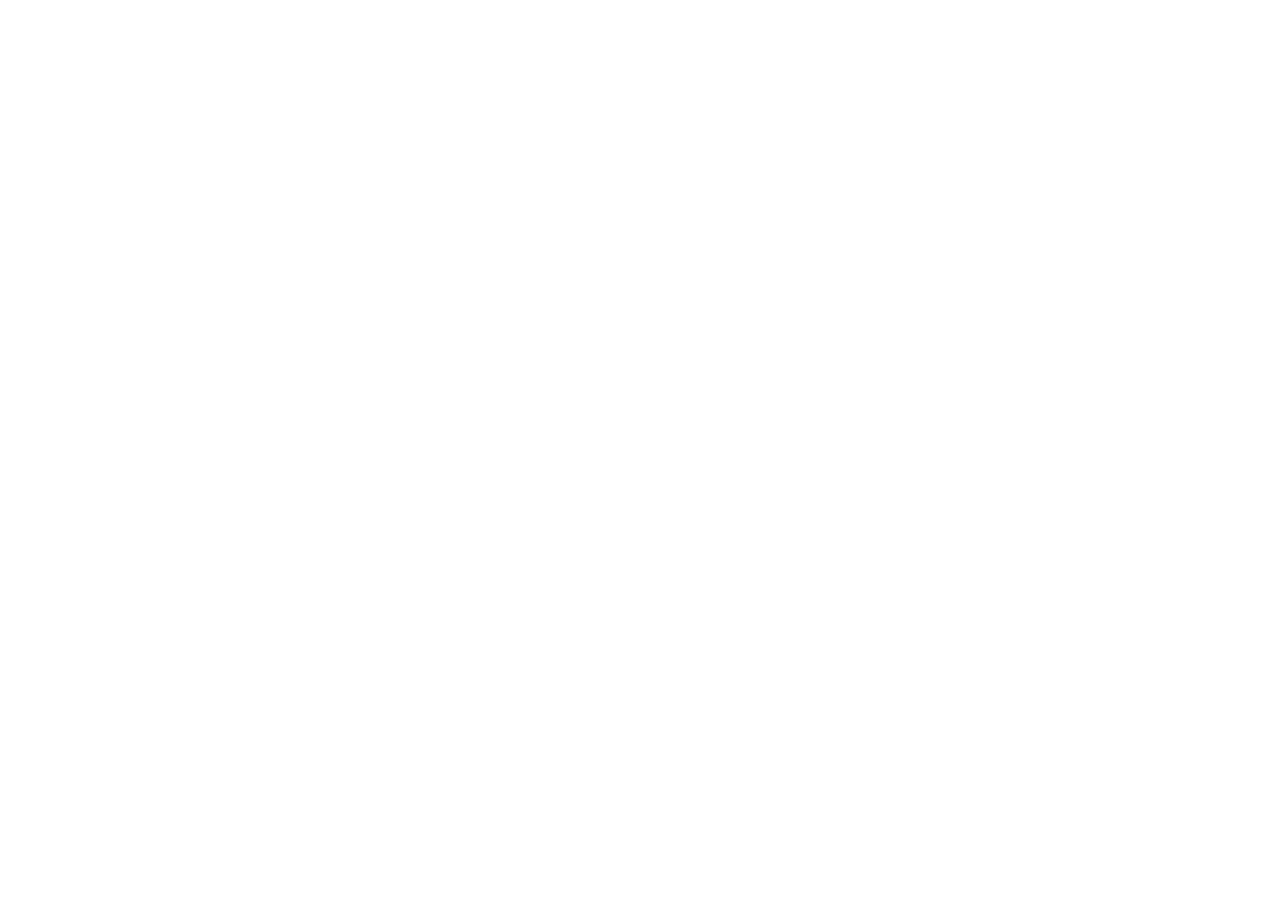
==== index.html @ 6c5e0750 "Ajout structure html et css de base" ====
<!DOCTYPE html>
<html lang="en">
    <head>
        <meta charset="UTF-8">
        <meta http-equiv="X-UA-Compatible" content="IE=edge">
        <meta name="viewport" content="width=device-width, initial-scale=1.0">

        <link rel="stylesheet" href="styles/icon-font/lineicons.css">
        <link rel="stylesheet" href="styles/normalize.css">
        <link rel="stylesheet" href="styles/base.css">

        <title>Adopte un chat en Occitanie</title>
    </head>
    <body>
    </body>
</html>
---- styles/base.css ----
:root {
    --primary-color-dark: #03989e;
    --primary-color: #03989e;
    --primary-color-light: #03989e;

    --secondary-color-dark: rgb(250, 191, 39);
    --secondary-color: rgb(250, 191, 39);
    --secondary-color-light: rgb(250, 191, 39);

    --primary-text-dark: #000;
    --primary-text: #333;
    --primary-text-light: #555;

    --secondary-text-dark-dark: #BBB;
    --secondary-text: #EEE;
    --secondary-text-light: #FFF;

    --border-color-dark: #000;
    --border-color-light: #CCC;
}

* {
    box-sizing: border-box;
    margin: 0;
    padding: 0;
}
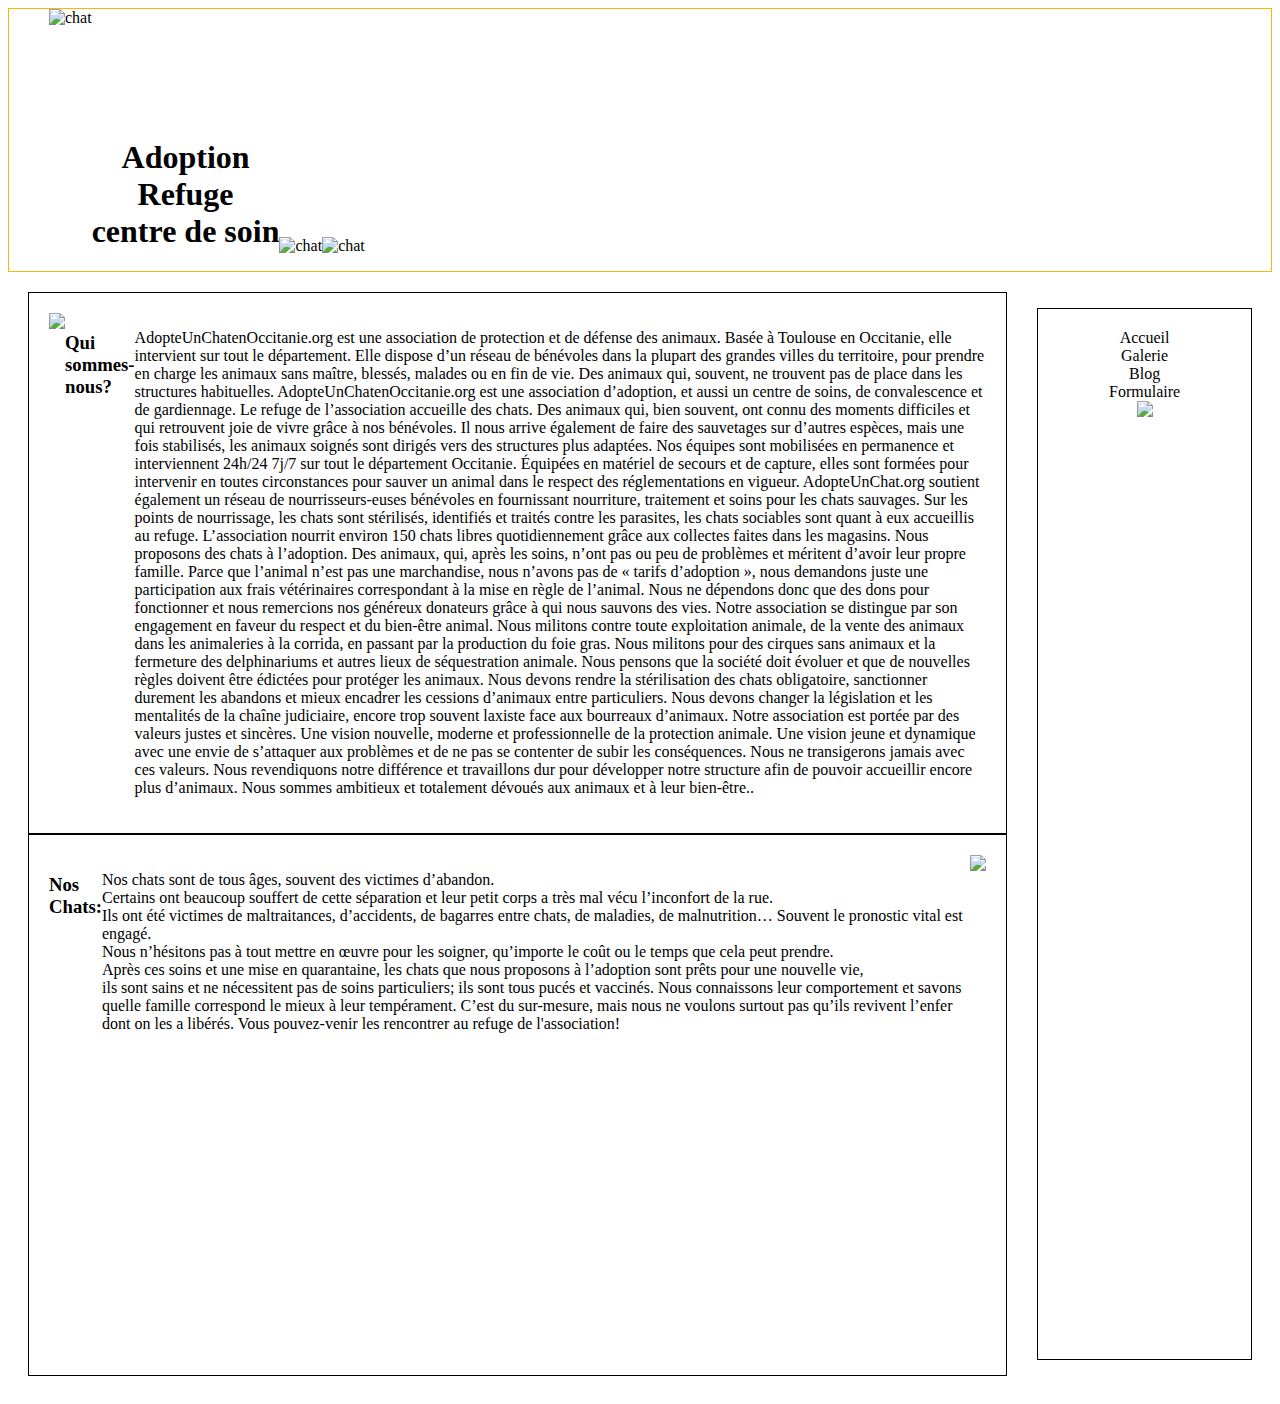
==== commit e59a4946: "premiereversion" ====
--- a/index.html
+++ b/index.html
@@ -1,16 +1,99 @@
 <!DOCTYPE html>
 <html lang="en">
-    <head>
-        <meta charset="UTF-8">
-        <meta http-equiv="X-UA-Compatible" content="IE=edge">
-        <meta name="viewport" content="width=device-width, initial-scale=1.0">
 
-        <link rel="stylesheet" href="styles/icon-font/lineicons.css">
-        <link rel="stylesheet" href="styles/normalize.css">
-        <link rel="stylesheet" href="styles/base.css">
+<head>
+    <meta charset="UTF-8">
+    <link rel="stylesheet" href="index.css">
+    <title>
+        <Document>Adopte un chat en Occitanie</Document>
+    </title>
+</head>
 
-        <title>Adopte un chat en Occitanie</title>
-    </head>
-    <body>
-    </body>
-</html>        
+<body>
+    <header class="appbar">
+        <img src="chat.png" alt="chat">
+        <h1>Adoption<br> Refuge<br> centre de soin </h1>
+        <p class="logo"><img src="facebook.png" alt="chat"><img src="instagram.png" alt="chat"></p>
+
+
+    </header>
+    <div class="grille">
+        <div class="border">
+            <img src="clinique.jpg">
+            <br>
+            <h3>Qui sommes-nous?</h3>
+            <br>
+            <p>AdopteUnChatenOccitanie.org est une association de protection et de défense des animaux. Basée à Toulouse
+                en Occitanie, elle intervient sur tout le département.
+                Elle dispose d’un réseau de bénévoles dans la plupart des grandes villes du territoire, pour prendre en
+                charge les animaux sans maître, blessés, malades ou en fin de vie.
+                Des animaux qui, souvent, ne trouvent pas de place dans les structures habituelles.
+                AdopteUnChatenOccitanie.org est une association d’adoption, et aussi un centre de soins, de
+                convalescence et de gardiennage.
+                Le refuge de l’association accueille des chats. Des animaux qui, bien souvent, ont connu des moments
+                difficiles et qui retrouvent joie de vivre grâce à nos bénévoles.
+                Il nous arrive également de faire des sauvetages sur d’autres espèces, mais une fois stabilisés, les
+                animaux soignés sont dirigés vers des structures plus adaptées.
+                Nos équipes sont mobilisées en permanence et interviennent 24h/24 7j/7 sur tout le département
+                Occitanie.
+                Équipées en matériel de secours et de capture, elles sont formées pour intervenir en toutes
+                circonstances pour sauver un animal dans le respect des réglementations en vigueur.
+                AdopteUnChat.org soutient également un réseau de nourrisseurs-euses bénévoles en fournissant nourriture,
+                traitement et soins pour les chats sauvages. Sur les points de nourrissage, les chats sont stérilisés,
+                identifiés et traités contre les parasites, les chats sociables sont quant à eux accueillis au refuge.
+                L’association nourrit environ 150 chats libres quotidiennement grâce aux collectes faites dans les
+                magasins.
+                Nous proposons des chats à l’adoption. Des animaux, qui, après les soins, n’ont pas ou peu de problèmes
+                et méritent d’avoir leur propre famille.
+                Parce que l’animal n’est pas une marchandise, nous n’avons pas de « tarifs d’adoption », nous demandons
+                juste une participation aux frais vétérinaires correspondant à la mise en règle de l’animal.
+                Nous ne dépendons donc que des dons pour fonctionner et nous remercions nos généreux donateurs grâce à
+                qui nous sauvons des vies.
+                Notre association se distingue par son engagement en faveur du respect et du bien-être animal. Nous
+                militons contre toute exploitation animale, de la vente des animaux dans les animaleries à la corrida,
+                en passant par la production du foie gras. Nous militons pour des cirques sans animaux et la fermeture
+                des delphinariums et autres lieux de séquestration animale. Nous pensons que la société doit évoluer et
+                que de nouvelles règles doivent être édictées pour protéger les animaux. Nous devons rendre la
+                stérilisation des chats obligatoire, sanctionner durement les abandons et mieux encadrer les cessions
+                d’animaux entre particuliers. Nous devons changer la législation et les mentalités de la chaîne
+                judiciaire, encore trop souvent laxiste face aux bourreaux d’animaux.
+                Notre association est portée par des valeurs justes et sincères. Une vision nouvelle, moderne et
+                professionnelle de la protection animale. Une vision jeune et dynamique avec une envie de s’attaquer aux
+                problèmes et de ne pas se contenter de subir les conséquences. Nous ne transigerons jamais avec ces
+                valeurs. Nous revendiquons notre
+                différence et travaillons dur pour développer notre structure afin de pouvoir accueillir encore plus
+                d’animaux. Nous sommes ambitieux et totalement dévoués aux animaux et à leur bien-être..</p>
+        </div>
+        <div class="border">
+            <img src="yuko1.jpg">
+            <br>
+            <h3>Nos Chats:</h3>
+            <br>
+            <p>Nos chats sont de tous âges, souvent des victimes d’abandon.<br>
+                Certains ont beaucoup souffert de cette séparation et leur petit corps a très mal vécu l’inconfort de la
+                rue.<br>
+                Ils ont été victimes de maltraitances, d’accidents, de bagarres entre chats, de maladies, de
+                malnutrition… Souvent le pronostic vital est engagé.<br>
+                Nous n’hésitons pas à tout mettre en œuvre pour les soigner, qu’importe le coût ou le temps que cela
+                peut prendre.<br>
+                Après ces soins et une mise en quarantaine, les chats que nous proposons à l’adoption sont prêts pour
+                une nouvelle vie,<br>
+                ils sont sains et ne nécessitent pas de soins particuliers; ils sont tous pucés et vaccinés.
+                Nous connaissons leur comportement et savons quelle famille correspond le mieux à leur tempérament.
+                C’est du sur-mesure, mais nous ne voulons surtout pas qu’ils revivent l’enfer dont on les a libérés.
+                Vous pouvez-venir les rencontrer au refuge de l'association!<br>
+
+        </div>
+        <ul>
+            <li>Accueil</li>
+            <li>Galerie</li>
+            <li>Blog</li>
+            <li>Formulaire</li>
+            <img src="patreon.png"> 
+           </ul>
+           
+    </div>
+
+</body>
+
+</html>--- a/index.css
+++ b/index.css
@@ -0,0 +1,87 @@
+/*Header*/
+
+.appbar {
+    display: flex;
+    flex-grow: 1;
+    margin: 0;
+    border: 1px solid #fab70a;
+}
+
+.appbar > img {
+    margin-left: 40px;
+
+}
+
+.appbar > p {
+    text-align: right;
+
+}
+
+.logo {
+    float: right;
+    flex-direction: column;
+    align-self: flex-end;
+}
+
+h1 {
+    margin-top: 130px;
+    text-align:center;
+    flex-direction: column;
+    align-self: flex-start;
+}
+
+/*Corps du site*/
+
+.grille {
+    display: grid;
+    grid-template-columns: 80% 20%;
+    grid-template-rows: 1fr 1fr;
+    grid-template-areas:
+        "a c"
+        "b c";
+    border: black solid;
+
+}
+
+.grille:nth-child(1) {
+    grid-area: a;
+    text-align: center;
+    border: black;
+    padding: 20px;
+    float: right;
+
+}
+
+
+.grille:nth-child(2) {
+    grid-area: b;
+    text-align: center;
+    border: black;
+    padding: 20px;
+
+}
+
+.grille > ul {
+    grid-area: c;
+    border: 1px black solid;
+    grid-column: 2;
+    grid-row: 1 2;
+    padding: 20px;
+    margin-left: 30px;
+}
+
+ul{
+    list-style: none;
+}
+.border {
+    display: flex;
+    border: 1px black solid;
+    padding: 20px;
+    text-align: left;
+
+}
+
+.border:nth-child(even) > img {
+    order: 2;
+}
+
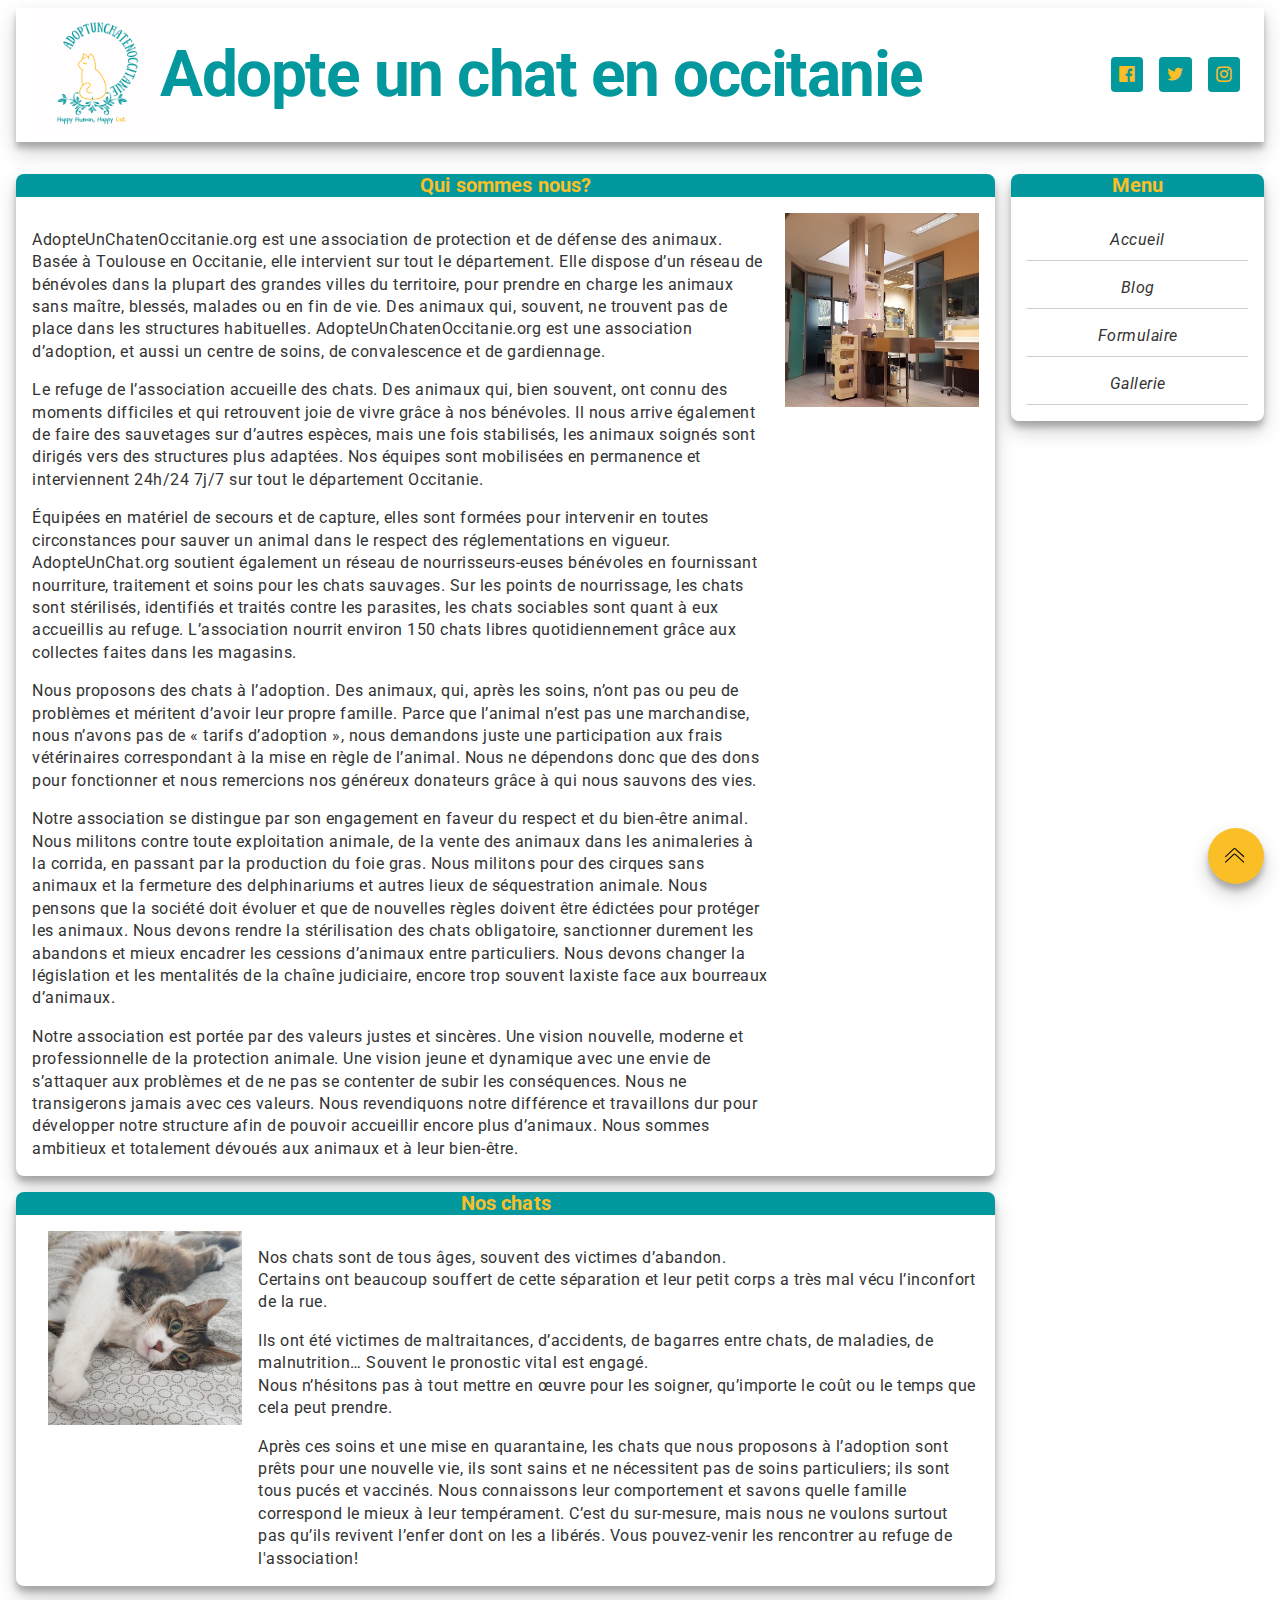
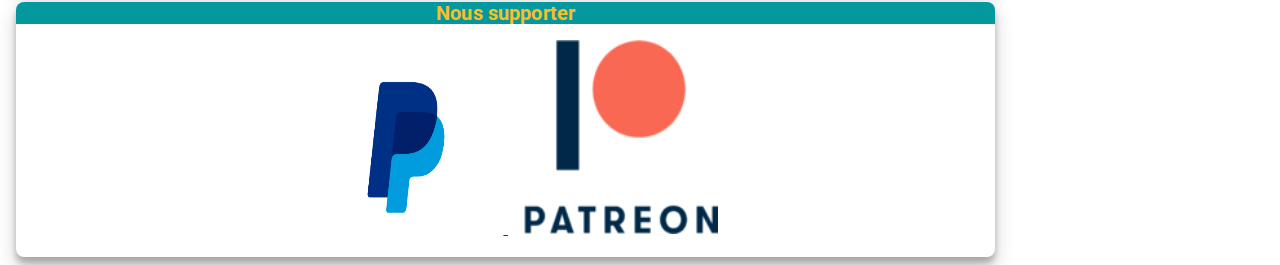
==== commit f9e6a4b7: "Finalisation du site" ====
--- a/index.html
+++ b/index.html
@@ -1,99 +1,165 @@
 <!DOCTYPE html>
-<html lang="en">
+<html lang="fr">
+    <head>
+        <meta charset="UTF-8">
+        <meta http-equiv="X-UA-Compatible" content="IE=edge">
+        <meta name="viewport" content="width=device-width, initial-scale=1.0">
 
-<head>
-    <meta charset="UTF-8">
-    <link rel="stylesheet" href="index.css">
-    <title>
-        <Document>Adopte un chat en Occitanie</Document>
-    </title>
-</head>
+        <link rel="stylesheet" href="styles/icon-font/lineicons.css">
+        <link rel="stylesheet" href="styles/normalize.css">
+        <link rel="stylesheet" href="styles/base.css">
+        <link rel="stylesheet" href="styles/tablets.css" media="only screen and (min-width: 600px) and (max-width: 1080px)">
+        <link rel="stylesheet" href="styles/desktops.css" media="only screen and (min-width: 1080px)">
 
-<body>
-    <header class="appbar">
-        <img src="chat.png" alt="chat">
-        <h1>Adoption<br> Refuge<br> centre de soin </h1>
-        <p class="logo"><img src="facebook.png" alt="chat"><img src="instagram.png" alt="chat"></p>
+        <title>Adopte un chat en Occitanie</title>
+    </head>
+    <body>
+        <div class="layout">
+            <div class="appbar">
+                <div class="appbar--title">
+                    <a href="index.html"><img src="images/chat.png" alt="Logo association adopte un chat en occitanie"></a>
+                    <h1>Adopte un chat en occitanie</h1>
+                </div>
+                <div class="appbar--socials">
+                    <ul>
+                        <li class="socials"><a href="https://fr.facebook.com"><i class="lni lni-facebook-original"></i></a></li>
+                        <li class="socials"><a href="https://www.twitter.com"><i class="lni lni-twitter-original"></i></a></li>
+                        <li class="socials"><a href="https://www.instagram.com"><i class="lni lni-instagram-original"></i></a></li>
+                    </ul>
+                </div>
+            </div>
+            <div class="sidebar">
+                <section class="card">
+                    <header class="card--title">
+                        <h6>Menu</h6>
+                    </header>
+                    <nav class="card--body">
+                        <ul class="list-group">
+                            <li class="list-group--item"><a href="index.html">Accueil</a></li>
+                            <li class="list-group--item"><a href="blog.html">Blog</a></li>
+                            <li class="list-group--item"><a href="formulaire.html">Formulaire</a></li>
+                            <li class="list-group--item"><a href="gallerie.html">Gallerie</a></li>
+                        </ul>
+                    </nav>
+                </section>
+            </div>
+            <div class="content">
+                <article class="card">
+                    <header class="card--title">
+                        <h6>Qui sommes nous?</h6>
+                    </header>
+                    <div class="card--body aside-img">
+                        <div>
+                            <p>
+                                AdopteUnChatenOccitanie.org est une association de protection et de défense des animaux. Basée à Toulouse
+                                en Occitanie, elle intervient sur tout le département.
+                                Elle dispose d’un réseau de bénévoles dans la plupart des grandes villes du territoire, pour prendre en
+                                charge les animaux sans maître, blessés, malades ou en fin de vie.
+                                Des animaux qui, souvent, ne trouvent pas de place dans les structures habituelles.
+                                AdopteUnChatenOccitanie.org est une association d’adoption, et aussi un centre de soins, de
+                                convalescence et de gardiennage.
+                            </p>
+                            <p>
+                                Le refuge de l’association accueille des chats. Des animaux qui, bien souvent, ont connu des moments
+                                difficiles et qui retrouvent joie de vivre grâce à nos bénévoles.
+                                Il nous arrive également de faire des sauvetages sur d’autres espèces, mais une fois stabilisés, les
+                                animaux soignés sont dirigés vers des structures plus adaptées.
+                                Nos équipes sont mobilisées en permanence et interviennent 24h/24 7j/7 sur tout le département
+                                Occitanie.
+                            </p>
+                            <p>
+                                Équipées en matériel de secours et de capture, elles sont formées pour intervenir en toutes
+                                circonstances pour sauver un animal dans le respect des réglementations en vigueur.
+                                AdopteUnChat.org soutient également un réseau de nourrisseurs-euses bénévoles en fournissant nourriture,
+                                traitement et soins pour les chats sauvages. Sur les points de nourrissage, les chats sont stérilisés,
+                                identifiés et traités contre les parasites, les chats sociables sont quant à eux accueillis au refuge.
+                                L’association nourrit environ 150 chats libres quotidiennement grâce aux collectes faites dans les
+                                magasins.
+                            </p>
+                            <p>
+                                Nous proposons des chats à l’adoption. Des animaux, qui, après les soins, n’ont pas ou peu de problèmes
+                                et méritent d’avoir leur propre famille.
+                                Parce que l’animal n’est pas une marchandise, nous n’avons pas de « tarifs d’adoption », nous demandons
+                                juste une participation aux frais vétérinaires correspondant à la mise en règle de l’animal.
+                                Nous ne dépendons donc que des dons pour fonctionner et nous remercions nos généreux donateurs grâce à
+                                qui nous sauvons des vies.
+                            </p>
+                            <p>
+                                Notre association se distingue par son engagement en faveur du respect et du bien-être animal. Nous
+                                militons contre toute exploitation animale, de la vente des animaux dans les animaleries à la corrida,
+                                en passant par la production du foie gras. Nous militons pour des cirques sans animaux et la fermeture
+                                des delphinariums et autres lieux de séquestration animale. Nous pensons que la société doit évoluer et
+                                que de nouvelles règles doivent être édictées pour protéger les animaux. Nous devons rendre la
+                                stérilisation des chats obligatoire, sanctionner durement les abandons et mieux encadrer les cessions
+                                d’animaux entre particuliers. Nous devons changer la législation et les mentalités de la chaîne
+                                judiciaire, encore trop souvent laxiste face aux bourreaux d’animaux.
+                            </p>
+                            <p>
+                                Notre association est portée par des valeurs justes et sincères. Une vision nouvelle, moderne et
+                                professionnelle de la protection animale. Une vision jeune et dynamique avec une envie de s’attaquer aux
+                                problèmes et de ne pas se contenter de subir les conséquences. Nous ne transigerons jamais avec ces
+                                valeurs. Nous revendiquons notre différence et travaillons dur pour développer notre structure afin de
+                                pouvoir accueillir encore plus d’animaux. Nous sommes ambitieux et totalement dévoués aux animaux et à leur bien-être.
+                            </p>
+                        </div>
+                        <aside>
+                            <img src="images/clinique.jpg" alt="Image de clinique veterinaire">
+                        </aside>
+                    </div>
+                </article>
 
+                <article class="card">
+                    <header class="card--title">
+                        <h6>Nos chats</h6>
+                    </header>
+                    <div class="card--body aside-img">
+                        <div>
+                            <p>
+                                Nos chats sont de tous âges, souvent des victimes d’abandon.<br>
+                                Certains ont beaucoup souffert de cette séparation et leur petit corps a très mal vécu l’inconfort de la
+                                rue.
+                            </p>
+                            <p>
+                                Ils ont été victimes de maltraitances, d’accidents, de bagarres entre chats, de maladies, de
+                                malnutrition… Souvent le pronostic vital est engagé.<br>
+                                Nous n’hésitons pas à tout mettre en œuvre pour les soigner, qu’importe le coût ou le temps que cela
+                                peut prendre.
+                            </p>
+                            <p>
+                                Après ces soins et une mise en quarantaine, les chats que nous proposons à l’adoption sont prêts pour
+                                une nouvelle vie, ils sont sains et ne nécessitent pas de soins particuliers; ils sont tous pucés et vaccinés.
+                                Nous connaissons leur comportement et savons quelle famille correspond le mieux à leur tempérament.
+                                C’est du sur-mesure, mais nous ne voulons surtout pas qu’ils revivent l’enfer dont on les a libérés.
+                                Vous pouvez-venir les rencontrer au refuge de l'association!
+                            </p>
+                        </div>
+                        <aside>
+                            <img src="images/yuko1.jpg" alt="Photo du chat yuko">
+                        </aside>
+                    </div>
+                </article>
 
-    </header>
-    <div class="grille">
-        <div class="border">
-            <img src="clinique.jpg">
-            <br>
-            <h3>Qui sommes-nous?</h3>
-            <br>
-            <p>AdopteUnChatenOccitanie.org est une association de protection et de défense des animaux. Basée à Toulouse
-                en Occitanie, elle intervient sur tout le département.
-                Elle dispose d’un réseau de bénévoles dans la plupart des grandes villes du territoire, pour prendre en
-                charge les animaux sans maître, blessés, malades ou en fin de vie.
-                Des animaux qui, souvent, ne trouvent pas de place dans les structures habituelles.
-                AdopteUnChatenOccitanie.org est une association d’adoption, et aussi un centre de soins, de
-                convalescence et de gardiennage.
-                Le refuge de l’association accueille des chats. Des animaux qui, bien souvent, ont connu des moments
-                difficiles et qui retrouvent joie de vivre grâce à nos bénévoles.
-                Il nous arrive également de faire des sauvetages sur d’autres espèces, mais une fois stabilisés, les
-                animaux soignés sont dirigés vers des structures plus adaptées.
-                Nos équipes sont mobilisées en permanence et interviennent 24h/24 7j/7 sur tout le département
-                Occitanie.
-                Équipées en matériel de secours et de capture, elles sont formées pour intervenir en toutes
-                circonstances pour sauver un animal dans le respect des réglementations en vigueur.
-                AdopteUnChat.org soutient également un réseau de nourrisseurs-euses bénévoles en fournissant nourriture,
-                traitement et soins pour les chats sauvages. Sur les points de nourrissage, les chats sont stérilisés,
-                identifiés et traités contre les parasites, les chats sociables sont quant à eux accueillis au refuge.
-                L’association nourrit environ 150 chats libres quotidiennement grâce aux collectes faites dans les
-                magasins.
-                Nous proposons des chats à l’adoption. Des animaux, qui, après les soins, n’ont pas ou peu de problèmes
-                et méritent d’avoir leur propre famille.
-                Parce que l’animal n’est pas une marchandise, nous n’avons pas de « tarifs d’adoption », nous demandons
-                juste une participation aux frais vétérinaires correspondant à la mise en règle de l’animal.
-                Nous ne dépendons donc que des dons pour fonctionner et nous remercions nos généreux donateurs grâce à
-                qui nous sauvons des vies.
-                Notre association se distingue par son engagement en faveur du respect et du bien-être animal. Nous
-                militons contre toute exploitation animale, de la vente des animaux dans les animaleries à la corrida,
-                en passant par la production du foie gras. Nous militons pour des cirques sans animaux et la fermeture
-                des delphinariums et autres lieux de séquestration animale. Nous pensons que la société doit évoluer et
-                que de nouvelles règles doivent être édictées pour protéger les animaux. Nous devons rendre la
-                stérilisation des chats obligatoire, sanctionner durement les abandons et mieux encadrer les cessions
-                d’animaux entre particuliers. Nous devons changer la législation et les mentalités de la chaîne
-                judiciaire, encore trop souvent laxiste face aux bourreaux d’animaux.
-                Notre association est portée par des valeurs justes et sincères. Une vision nouvelle, moderne et
-                professionnelle de la protection animale. Une vision jeune et dynamique avec une envie de s’attaquer aux
-                problèmes et de ne pas se contenter de subir les conséquences. Nous ne transigerons jamais avec ces
-                valeurs. Nous revendiquons notre
-                différence et travaillons dur pour développer notre structure afin de pouvoir accueillir encore plus
-                d’animaux. Nous sommes ambitieux et totalement dévoués aux animaux et à leur bien-être..</p>
+                <article class="card">
+                    <header class="card--title">
+                        <h6>Nous supporter</h6>
+                    </header>
+                    <div class="card--body aside-img flex-justify-center">
+                        <aside>
+                            <a href="https://www.paypal.com" target="_blank">
+                                <img src="images/paypal.png" alt="Logo Paypal">
+                            </a>
+                            <a href="https://www.patreon.com" target="_blank">
+                                <img src="images/patreon.png" alt="Logo Patreon">
+                            </a>
+                        </aside>
+                    </div>
+                </article>
+            </div>
         </div>
-        <div class="border">
-            <img src="yuko1.jpg">
-            <br>
-            <h3>Nos Chats:</h3>
-            <br>
-            <p>Nos chats sont de tous âges, souvent des victimes d’abandon.<br>
-                Certains ont beaucoup souffert de cette séparation et leur petit corps a très mal vécu l’inconfort de la
-                rue.<br>
-                Ils ont été victimes de maltraitances, d’accidents, de bagarres entre chats, de maladies, de
-                malnutrition… Souvent le pronostic vital est engagé.<br>
-                Nous n’hésitons pas à tout mettre en œuvre pour les soigner, qu’importe le coût ou le temps que cela
-                peut prendre.<br>
-                Après ces soins et une mise en quarantaine, les chats que nous proposons à l’adoption sont prêts pour
-                une nouvelle vie,<br>
-                ils sont sains et ne nécessitent pas de soins particuliers; ils sont tous pucés et vaccinés.
-                Nous connaissons leur comportement et savons quelle famille correspond le mieux à leur tempérament.
-                C’est du sur-mesure, mais nous ne voulons surtout pas qu’ils revivent l’enfer dont on les a libérés.
-                Vous pouvez-venir les rencontrer au refuge de l'association!<br>
-
+        <div class="btn-float">
+            <div>
+                <a href="#"><i class="lni lni-angle-double-up"></i></a>
+            </div>
         </div>
-        <ul>
-            <li>Accueil</li>
-            <li>Galerie</li>
-            <li>Blog</li>
-            <li>Formulaire</li>
-            <img src="patreon.png"> 
-           </ul>
-           
-    </div>
-
-</body>
-
-</html>+    </body>
+</html>
--- a/styles/base.css
+++ b/styles/base.css
@@ -0,0 +1,481 @@
+@import url('https://fonts.googleapis.com/css2?family=Roboto:ital,wght@0,100;0,300;0,400;0,500;0,700;0,900;1,100;1,300;1,400;1,500;1,700;1,900&display=swap');
+
+:root {
+    --primary-color: #03989e;
+    --secondary-color: #FABF27;
+
+    --primary-text-dark: #000;
+    --primary-text: #333;
+    --primary-text-light: #555;
+
+    --secondary-text-dark: #BBB;
+    --secondary-text: #EEE;
+    --secondary-text-light: #FFF;
+
+    --border-color-dark: #282828;
+    --border-color-light: #CCC;
+}
+
+* {
+    box-sizing: border-box;
+    margin: 0;
+    padding: 0;
+}
+
+body {
+    padding: 0 16px;
+    margin: 8px 0;
+
+    font-family: Roboto, Verdana, Geneva, Tahoma, sans-serif;
+    font-size: 16px;
+    font-weight: normal;
+    font-style: normal;
+
+    color: var(--primary-text);
+
+    letter-spacing: 0.5px;
+
+    line-height: 1.4em;
+}
+
+a {
+    font-style: italic;
+    color: var(--primary-text);
+    text-decoration: underline;
+}
+a:link {
+    color: var(--primary-text);
+}
+a:visited {
+    color: var(--primary-text);
+}
+
+h1 {
+    font-size: 96px;
+    font-weight: light;
+    letter-spacing: -1.5px;
+}
+h2 {
+    font-size: 60px;
+    font-weight: light;
+    letter-spacing: -0.5px;
+}
+h3 {
+    font-size: 48px;
+    font-weight: normal;
+    letter-spacing: 0px;
+}
+h4 {
+    font-size: 34px;
+    font-weight: normal;
+    letter-spacing: 0.25px;
+}
+h5 {
+    font-size: 24px;
+    font-weight: normal;
+    letter-spacing: 0px;
+}
+h6 {
+    font-size: 20px;
+    font-weight: medium;
+    letter-spacing: 0.15px;
+}
+
+caption {
+    font-size: 12px;
+    font-weight: normal;
+    letter-spacing: 0.4px;
+}
+
+p {
+    padding-top: 16px;
+}
+
+em {
+    color: var(--primary-color);
+}
+input, button, select, textarea {
+    border-radius: 8px;
+    border: none;
+    outline: none;
+}
+
+textarea {
+    border: 1px solid var(--border-color-light);
+}
+
+button, input[type="submit"], input[type="reset"] {
+    margin: 8px;
+    padding: 0 16px;
+    
+    min-width: 64px;
+    height: 36px;
+
+    font-size: 14px;
+    font-weight: medium;
+    letter-spacing: 1.25px;
+    text-transform: uppercase;
+
+    background-color: var(--primary-color);
+    color: var(--secondary-color);
+}
+
+ul {
+    list-style: none;
+}
+
+fieldset {
+    margin: 16px 8px;
+    padding: 16px 8px;
+    border-radius: 8px;
+    border-color: var(--border-color-light);
+}
+
+legend {
+    font-size: 12px;
+    font-weight: normal;
+    letter-spacing: 0.4px;
+    line-height: 16px;
+    color: var(--border-color-light);
+}
+
+/* Card classes */
+.card {
+    border-radius: 4px;
+    box-shadow: 0 10px 20px rgba(0,0,0,0.19), 0 6px 6px rgba(0,0,0,0.23);
+}
+
+.card > .card--title {
+    padding: 0 16px;
+    background-color: var(--primary-color);
+    color: var(--secondary-color);
+
+    border-radius: 4px 4px 0 0;
+}
+
+.card > .card--title > *:not(img) {
+    text-align: center;
+}
+
+.card > .card--body {
+    padding: 16px 16px;
+}
+
+.card > .card--body > aside img {
+    width: 100%;
+    height: 194px;
+}
+
+/* list-group classes */
+.list-group {
+    display: flex;
+    flex-direction: column;
+    border-collapse: collapse;
+}
+
+.list-group--item {
+    padding: 16px 12px;
+
+    width: 100%;
+    height: 48px;
+
+    text-align: center;
+    
+    border-bottom: 1px solid var(--border-color-light);
+}
+
+.list-group--item  > a {
+    text-decoration: none;
+}
+
+.list-group--item  > a:link {
+    color: var(--primary-text);
+}
+
+.list-group--item  > a:visited {
+    color: var(--primary-text);
+}
+
+/* Input field classes */
+.field-group {
+    width: 280px;
+    margin-bottom: 16px;
+}
+
+.field {
+    padding: 8px 16px;
+
+    border: 1px solid var(--border-color-light);
+    border-radius: 4px;
+}
+
+.field--label {
+    display: block;
+    
+    font-size: 12px;
+    font-weight: normal;
+    letter-spacing: 0.4px;
+    line-height: 16px;
+
+    color: var(--primary-text-light);
+}
+
+.field--input {
+    display: block;
+
+    width: 100%;
+    height: 24px;
+
+    font-size: 16px;
+    font-weight: normal;
+    letter-spacing: 0.15px;
+    line-height: 24px;
+
+    color: var(--primary-text);
+}
+
+.field--select {
+    display: block;
+
+    width: 100%;
+    height: 24px;
+
+    font-size: 16px;
+    font-weight: normal;
+    letter-spacing: 0.15px;
+    line-height: 24px;
+
+    background-color: transparent;
+    color: var(--primary-text);
+}
+
+.field--textarea {
+    display: block;
+
+    width: 100%;
+    height: 100%;
+
+    font-size: 16px;
+    font-weight: normal;
+    letter-spacing: 0.15px;
+    line-height: 24px;
+
+    color: var(--primary-text);
+}
+
+.field--checkbox {
+    width: 24px;
+    height: 24px;
+    background-color: var(--primary-color);
+}
+
+.field--helper {
+    padding: 0 16px;
+
+    font-size: 12px;
+    font-weight: normal;
+    font-style: italic;
+    letter-spacing: 0.4px;
+    line-height: 16px;
+}
+
+/* Helper classes */
+.color-red {
+    color: red;
+}
+
+.container-flex {
+    display: flex;
+}
+
+.flex-justify-between {
+    justify-content: space-between;
+}
+
+.flex-justify-around {
+    justify-content: space-around;
+}
+
+.flex-justify-center {
+    justify-content: center;
+}
+
+/* Specialised classes */
+.layout {
+    display: grid;
+    grid-template-columns: 1fr;
+    grid-template-areas: "appbar"
+                         "sidebar"
+                         "content";
+    gap: 16px;
+}
+
+.appbar {
+    grid-area: appbar;
+
+    padding: 0 16px;
+    margin-bottom: 16px;
+
+    width: 100%;
+
+    box-shadow: 0 10px 20px rgba(0,0,0,0.19), 0 6px 6px rgba(0,0,0,0.23);
+}
+
+.appbar--title {
+    display: flex;
+    align-items: center;
+}
+
+.appbar--title > h1 {
+    color: var(--primary-color);
+    font-size: 24px;
+}
+
+.appbar--title img {
+    width: 96px;
+    height: 96px;
+    border-radius: 8px;
+}
+
+.appbar--socials {
+    padding: 16px 0;
+}
+
+.appbar--socials > ul {
+    display: flex;
+    justify-content: center;
+}
+
+.sidebar {
+    grid-area: sidebar;
+}
+
+.content {
+    grid-area: content;
+}
+
+.content > article {
+    margin-top: 16px;
+}
+.content > article:first-child {
+    margin-top: 0;
+}
+
+.logo {
+    width: 96px;
+    height: 96px;
+}
+
+.socials {
+    font-size: 16px;
+    text-align: center;
+    padding: 8px;
+}
+
+.socials > a {
+    padding: 8px;
+
+    border-radius: 4px;
+}
+.socials > a:link {
+    background-color: var(--primary-color);
+    color: var(--secondary-color);
+}
+
+.socials > a:visited {
+    background-color: var(--primary-color);
+    color: var(--secondary-color);
+}
+
+.gallery {
+    display: grid;
+    grid-template-columns: 1fr;
+    gap: 8px;
+}
+
+.gallery > article {
+    margin: 0;
+    padding-bottom: 8px;
+
+    width: 344px;
+
+    border: 1px solid var(--border-color-light);
+    border-radius: 8px;
+}
+
+.gallery > article img {
+    display: block;
+
+    margin-bottom: 16px;
+
+    width: 344px;
+    height: 194px;
+
+    border-radius: 8px 8px 0 0;
+}
+
+.gallery > article h6 {
+    margin-left: 16px;
+}
+
+.gallery > article p {
+    margin-left: 16px;
+
+    font-size: 14px;
+    font-weight: normal;
+    letter-spacing: 0.25;
+}
+
+.btn-float {
+    position: fixed;
+    bottom: 16px;
+    right: 16px;
+
+    padding: 16px;
+
+    width: 56px;
+    height: 56px;
+
+    background-color: var(--secondary-color);
+
+    border-radius: 28px;
+
+    box-shadow: 0 10px 20px rgba(0,0,0,0.19), 0 6px 6px rgba(0,0,0,0.23);
+
+    z-index: 10;
+}
+
+.btn-float > div {
+    width: 24px;
+    height: 24px;
+
+    text-align: center;
+    
+    font-size: 20px;
+    font-weight: medium;
+    letter-spacing: 1.25px;
+    text-transform: capitalize;
+}
+
+.btn-float > div > a:link {
+    color: var(--primary-text-dark);
+}
+
+.btn-float > div > a:visited {
+    color: var(--primary-text-dark);
+}
+
+.flex-form {
+    display: flex;
+    flex-direction: column;
+}
+
+.aside-img {
+    display: flex;
+    flex-direction: column;
+}
+
+.pub {
+    width: 244px;
+    height: 433px;
+}
--- a/styles/tablets.css
+++ b/styles/tablets.css
@@ -0,0 +1,20 @@
+.layout {
+    display: grid;
+    grid-template-columns: 1fr 1fr;
+    grid-template-areas: "appbar appbar"
+                         "sidebar sidebar"
+                         "content content";
+    gap: 16px;
+}
+
+.flex-form {
+    display: flex;
+    flex-direction: row;
+    justify-content: space-around;
+}
+
+.gallery {
+    display: grid;
+    grid-template-columns: 1fr 1fr;
+    gap: 16px;
+}
--- a/styles/desktops.css
+++ b/styles/desktops.css
@@ -0,0 +1,73 @@
+.layout {
+    display: grid;
+    grid-template-columns: 1fr 1fr 1fr 0.8fr;
+    grid-template-areas: "appbar appbar appbar appbar"
+                         "content content content sidebar";
+    gap: 16px;
+}
+
+.appbar {
+    display: flex;
+    justify-content: space-between;
+}
+
+.appbar--title > h1 {
+    font-size: 64px;
+}
+
+.appbar--title img {
+    width: 128px;
+    height: 128px;
+    border-radius: 8px;
+}
+
+.appbar--socials {
+    align-self: center;
+    padding: 16px 0;
+}
+
+.card {
+    border-radius: 8px;
+}
+
+.card > .card--title {
+    border-radius: 8px 8px 0 0;
+}
+
+.card > .card--title > img {
+    border-radius: 8px 8px 0 0;
+}
+
+.card > .card--body > aside img {
+    width: 194px;
+    height: 194px;
+    margin-left: 16px;
+}
+
+.content article:nth-child(even) > .card--body {
+    flex-direction: row-reverse;
+}
+
+.content article:nth-child(even) > .card--body > aside img {
+    margin-right: 16px;
+}
+
+.flex-form {
+    display: flex;
+    flex-direction: row;
+    justify-content: center;
+}
+
+.gallery {
+    display: grid;
+    grid-template-columns: 1fr 1fr 1fr 1fr;
+    gap: 16px;
+}
+
+.aside-img {
+    flex-direction: row;
+}
+
+.content > article:nth-child(even) aside {
+    order: 1;
+}
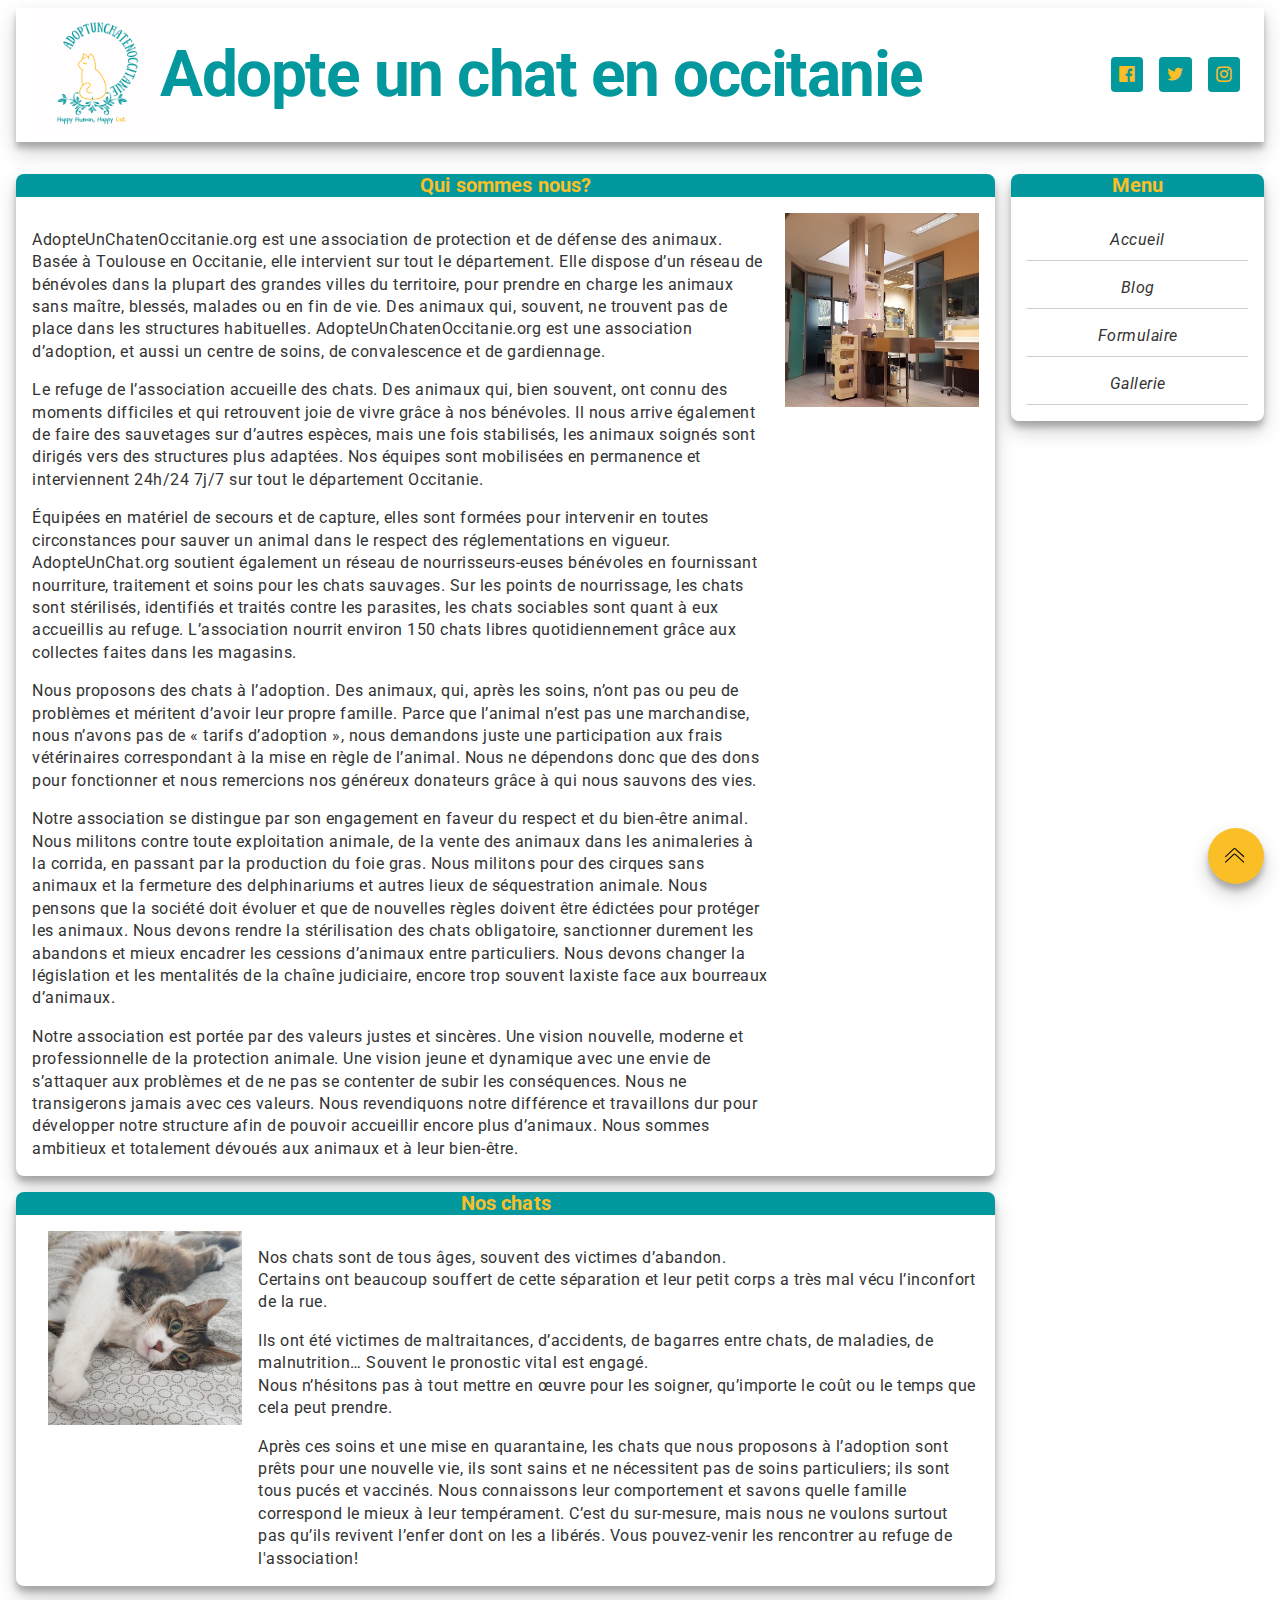
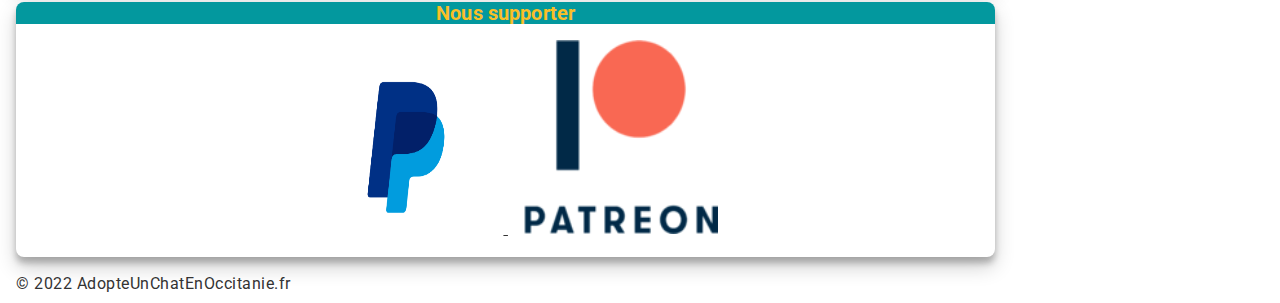
==== commit df33892e: "Ajout copyright et log HV" ====
--- a/index.html
+++ b/index.html
@@ -161,5 +161,6 @@
                 <a href="#"><i class="lni lni-angle-double-up"></i></a>
             </div>
         </div>
+        <p>&copy; 2022 AdopteUnChatEnOccitanie.fr</p>
     </body>
 </html>
--- a/styles/base.css
+++ b/styles/base.css
@@ -391,6 +391,7 @@
     display: grid;
     grid-template-columns: 1fr;
     gap: 8px;
+    padding: 8px;
 }
 
 .gallery > article {
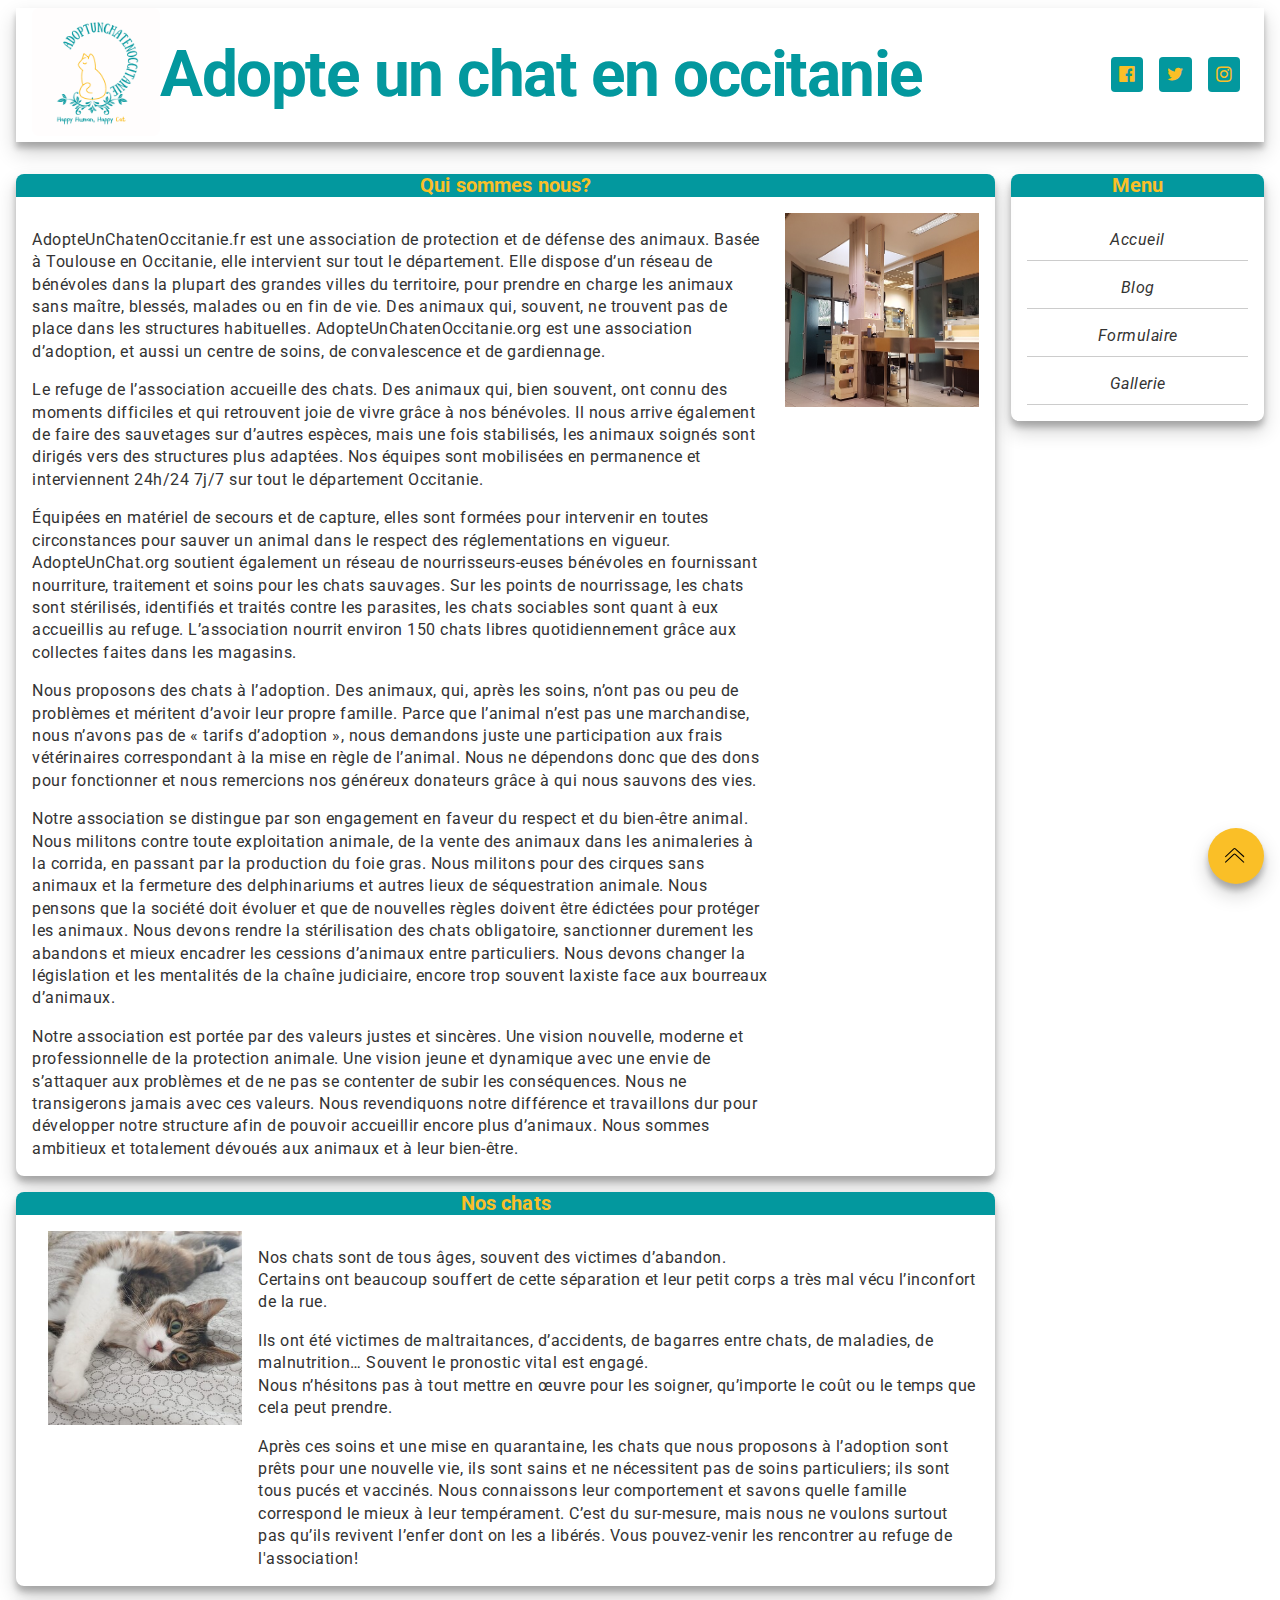
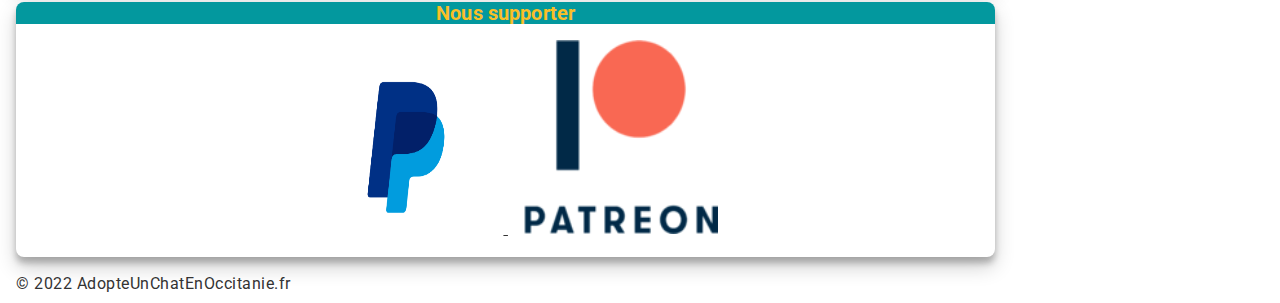
==== commit 550506b9: "Small Corrections" ====
--- a/index.html
+++ b/index.html
@@ -51,7 +51,7 @@
                     <div class="card--body aside-img">
                         <div>
                             <p>
-                                AdopteUnChatenOccitanie.org est une association de protection et de défense des animaux. Basée à Toulouse
+                                AdopteUnChatenOccitanie.fr est une association de protection et de défense des animaux. Basée à Toulouse
                                 en Occitanie, elle intervient sur tout le département.
                                 Elle dispose d’un réseau de bénévoles dans la plupart des grandes villes du territoire, pour prendre en
                                 charge les animaux sans maître, blessés, malades ou en fin de vie.
--- a/styles/base.css
+++ b/styles/base.css
@@ -94,6 +94,7 @@
 em {
     color: var(--primary-color);
 }
+
 input, button, select, textarea {
     border-radius: 8px;
     border: none;
@@ -127,6 +128,7 @@
 fieldset {
     margin: 16px 8px;
     padding: 16px 8px;
+    
     border-radius: 8px;
     border-color: var(--border-color-light);
 }
@@ -136,6 +138,7 @@
     font-weight: normal;
     letter-spacing: 0.4px;
     line-height: 16px;
+
     color: var(--border-color-light);
 }
 
@@ -147,6 +150,7 @@
 
 .card > .card--title {
     padding: 0 16px;
+
     background-color: var(--primary-color);
     color: var(--secondary-color);
 
@@ -186,14 +190,6 @@
 
 .list-group--item  > a {
     text-decoration: none;
-}
-
-.list-group--item  > a:link {
-    color: var(--primary-text);
-}
-
-.list-group--item  > a:visited {
-    color: var(--primary-text);
 }
 
 /* Input field classes */
--- a/styles/desktops.css
+++ b/styles/desktops.css
@@ -60,7 +60,7 @@
 
 .gallery {
     display: grid;
-    grid-template-columns: 1fr 1fr 1fr 1fr;
+    grid-template-columns: 1fr 1fr 1fr;
     gap: 16px;
 }
 
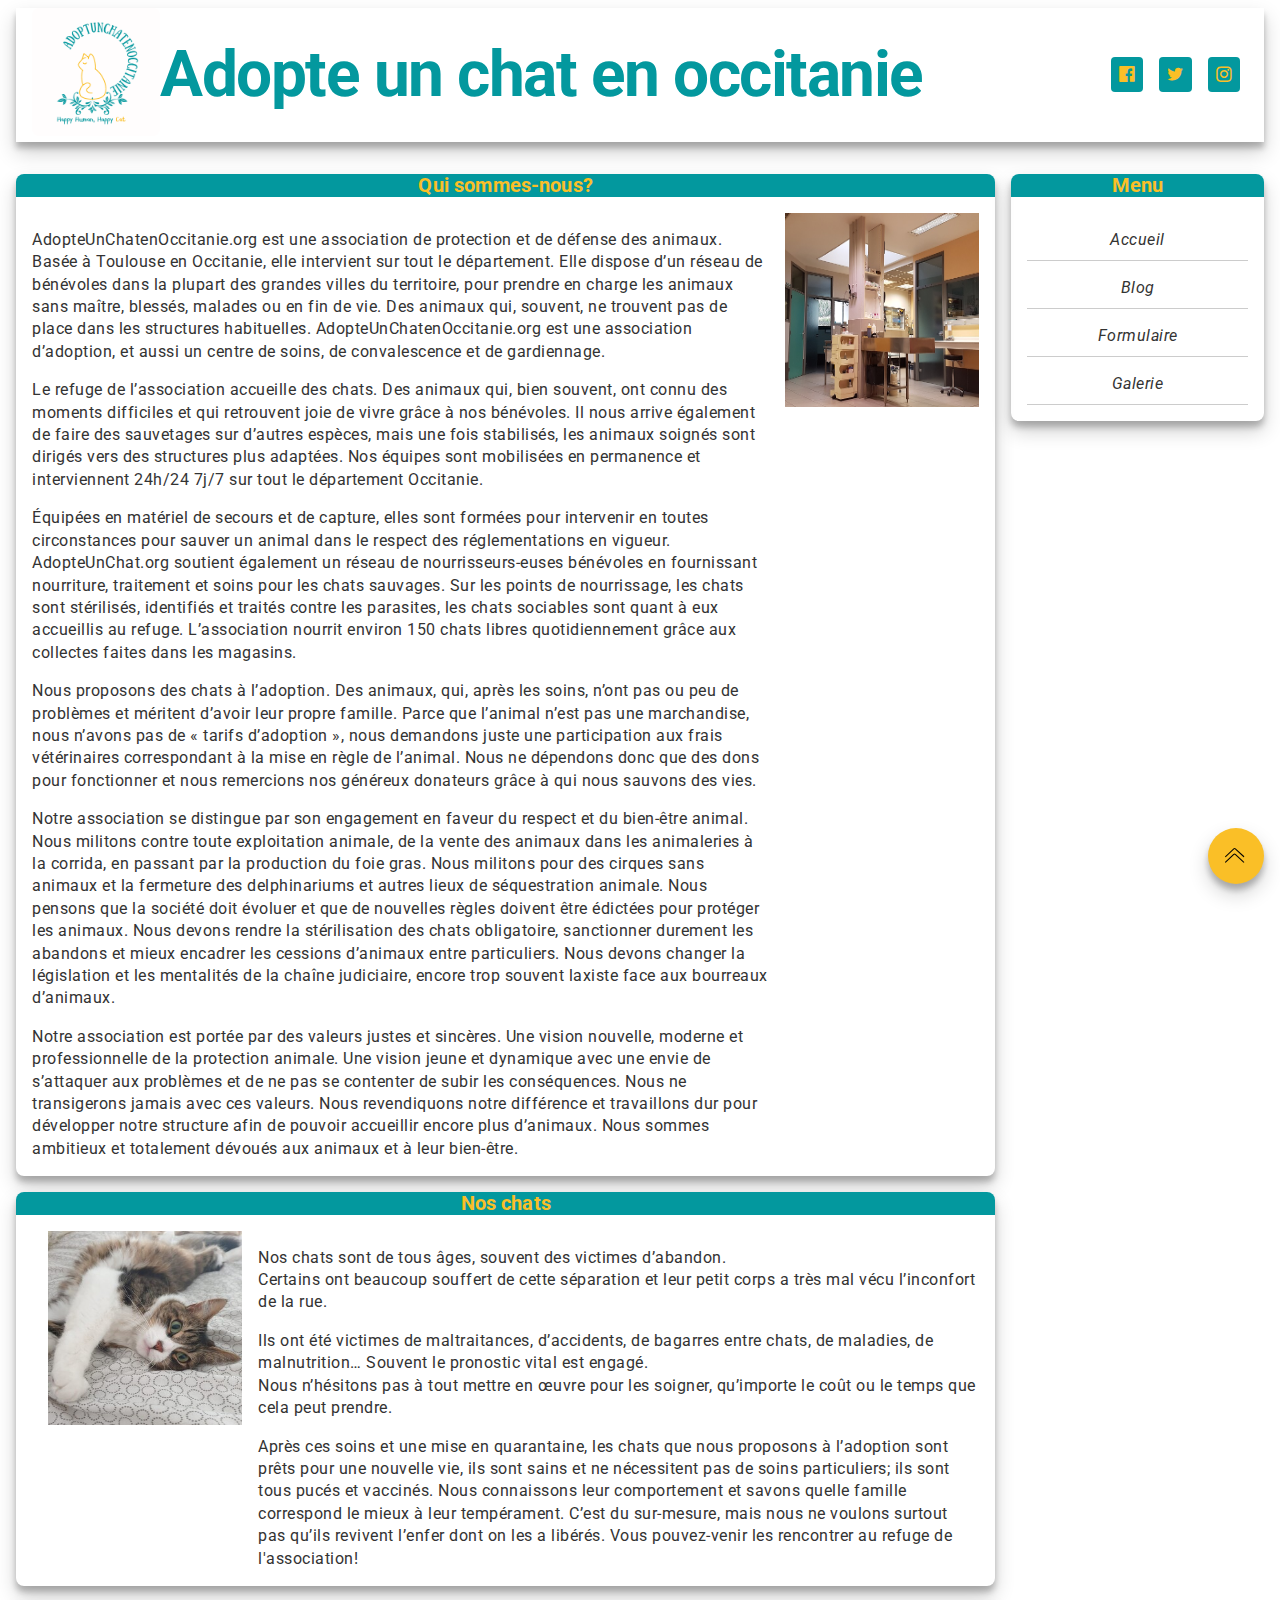
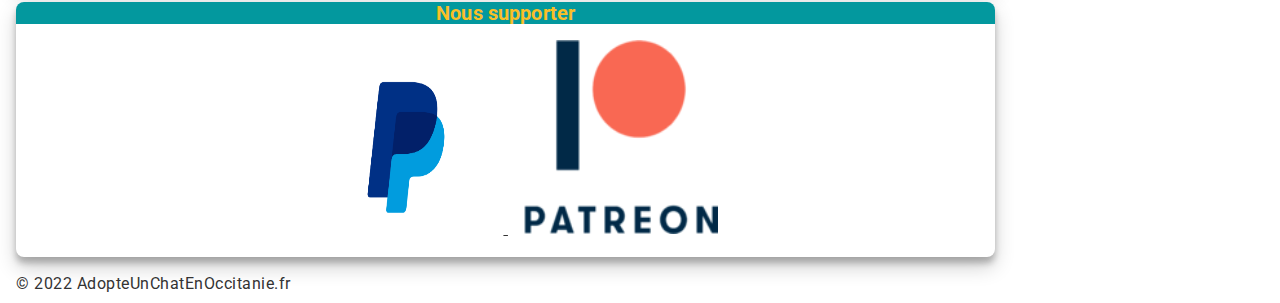
==== commit 8ec528a4: "correction" ====
--- a/index.html
+++ b/index.html
@@ -38,7 +38,7 @@
                             <li class="list-group--item"><a href="index.html">Accueil</a></li>
                             <li class="list-group--item"><a href="blog.html">Blog</a></li>
                             <li class="list-group--item"><a href="formulaire.html">Formulaire</a></li>
-                            <li class="list-group--item"><a href="gallerie.html">Gallerie</a></li>
+                            <li class="list-group--item"><a href="gallerie.html">Galerie</a></li>
                         </ul>
                     </nav>
                 </section>
@@ -46,12 +46,12 @@
             <div class="content">
                 <article class="card">
                     <header class="card--title">
-                        <h6>Qui sommes nous?</h6>
+                        <h6>Qui sommes-nous?</h6>
                     </header>
                     <div class="card--body aside-img">
                         <div>
                             <p>
-                                AdopteUnChatenOccitanie.fr est une association de protection et de défense des animaux. Basée à Toulouse
+                                AdopteUnChatenOccitanie.org est une association de protection et de défense des animaux. Basée à Toulouse
                                 en Occitanie, elle intervient sur tout le département.
                                 Elle dispose d’un réseau de bénévoles dans la plupart des grandes villes du territoire, pour prendre en
                                 charge les animaux sans maître, blessés, malades ou en fin de vie.
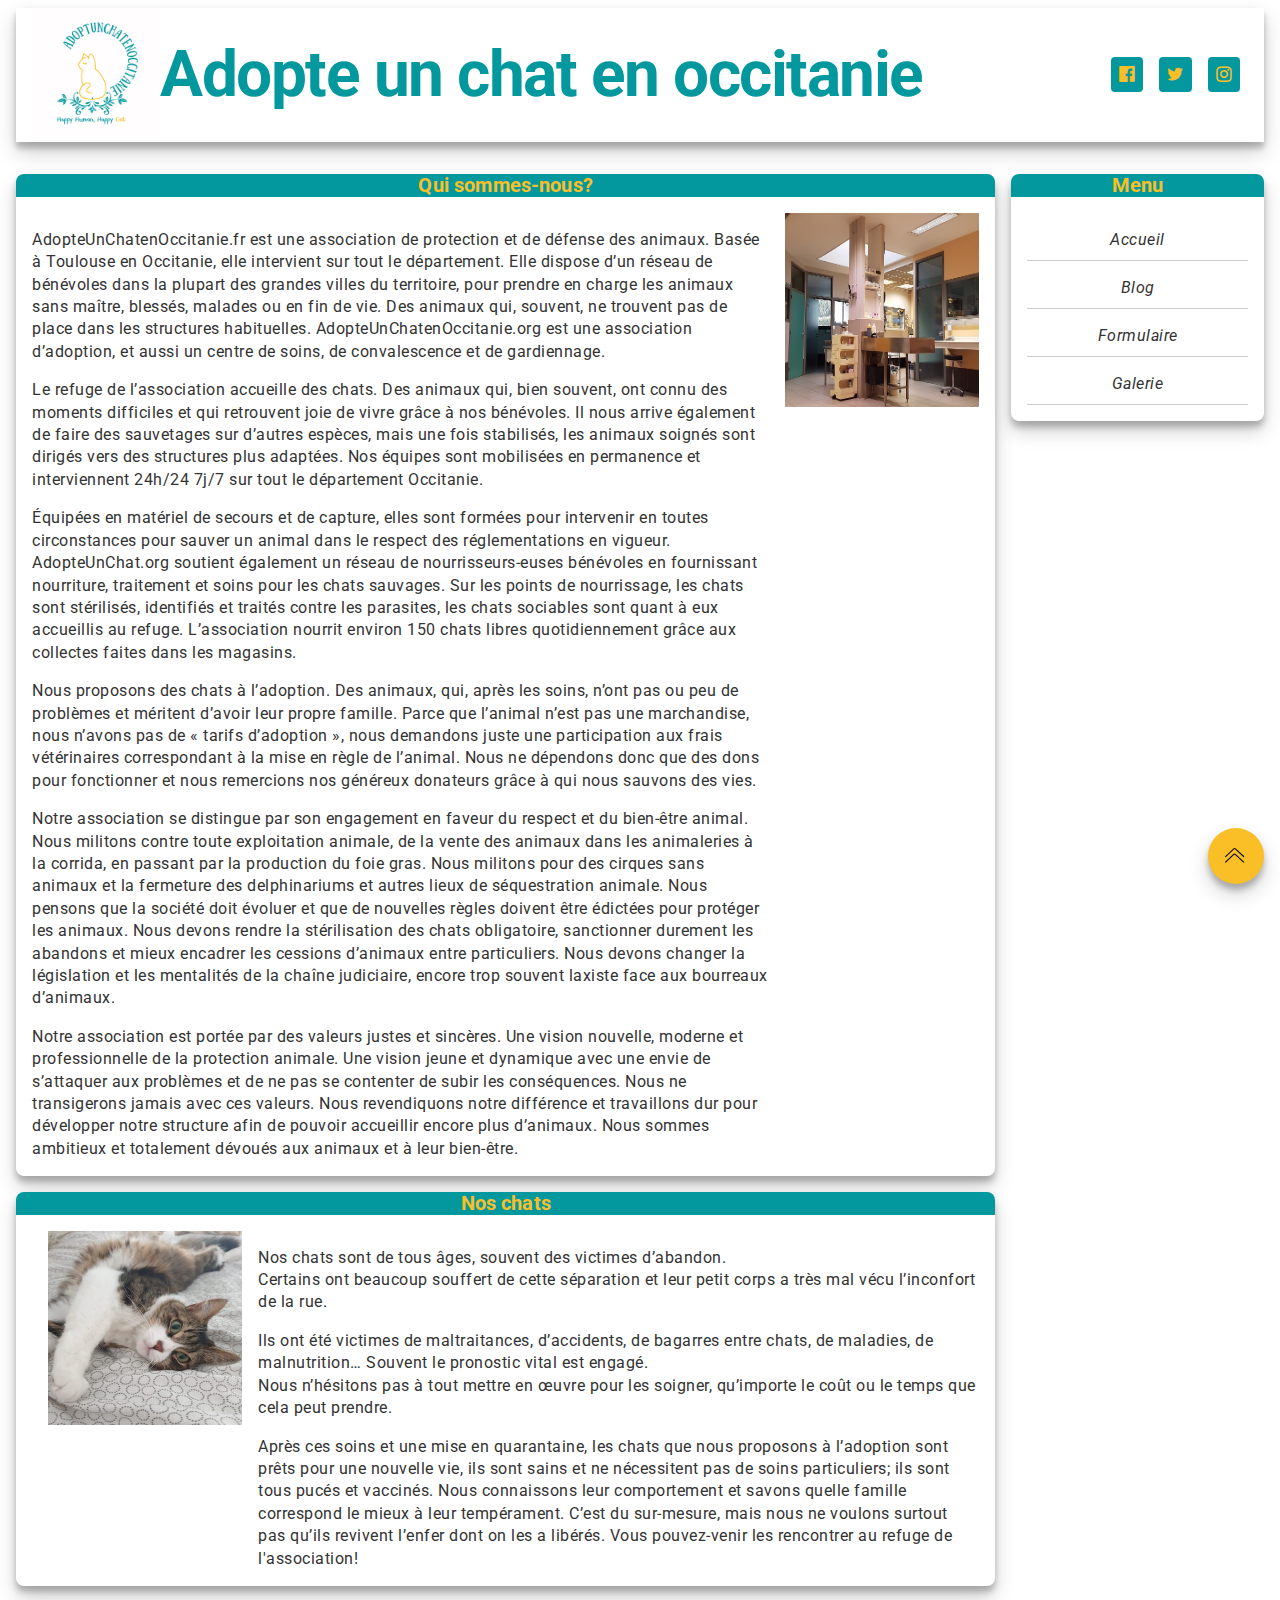
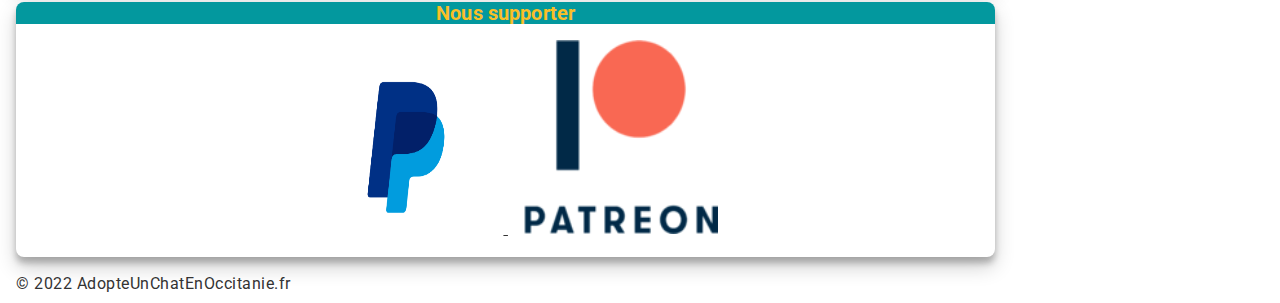
==== commit 6036a35f: "Merge branch 'main' of https://github.com/vdndev/html-css-projet1 merge correctif" ====
--- a/index.html
+++ b/index.html
@@ -51,7 +51,7 @@
                     <div class="card--body aside-img">
                         <div>
                             <p>
-                                AdopteUnChatenOccitanie.org est une association de protection et de défense des animaux. Basée à Toulouse
+                                AdopteUnChatenOccitanie.fr est une association de protection et de défense des animaux. Basée à Toulouse
                                 en Occitanie, elle intervient sur tout le département.
                                 Elle dispose d’un réseau de bénévoles dans la plupart des grandes villes du territoire, pour prendre en
                                 charge les animaux sans maître, blessés, malades ou en fin de vie.
